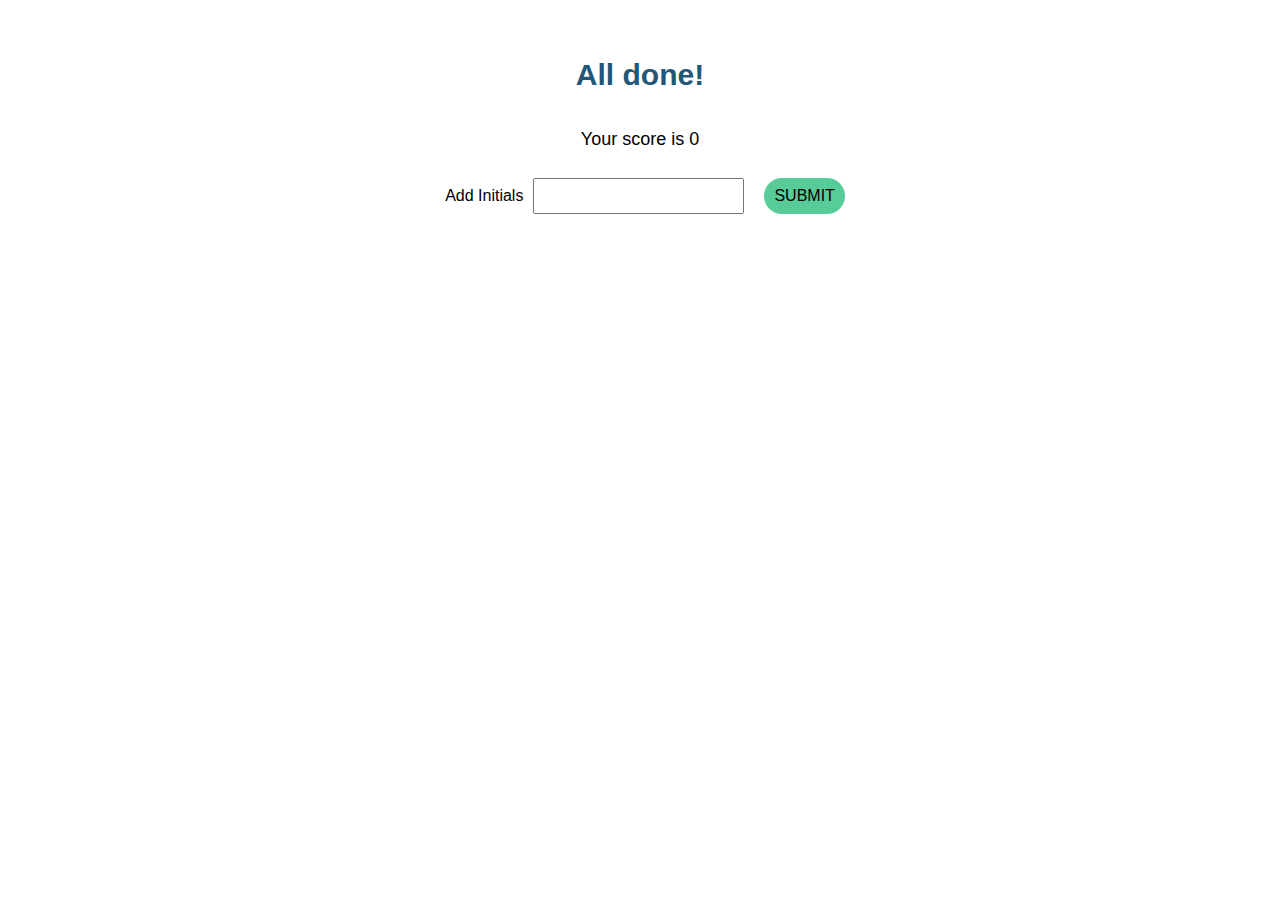
==== highscores.html @ 1467b6ce "page and style set up" ====
<!DOCTYPE html>
    <head>
        <meta charset="utf-8">
        <meta http-equiv="X-UA-Compatible" content="IE=edge">
        <title></title>
        <meta name="description" content="Quiz Highscore Page">
        <meta name="viewport" content="width=device-width, initial-scale=1">
        <link rel="stylesheet" href="assets/css/reset.css" />
        <link rel="stylesheet" href="assets/css/style.css" />
    </head>
    <body>
        <div class = "highscore-page">
            <h1 class = "highscore" >All done!</h1>
            <p class = "highscore">Your score is <span id = "final-score">0</span></p>
            <form class = "high-form">
                <label for="initials">Add Initials</label><br>
                <input type="text" id="initials" name="initials"><br>
                <button class="form-submit">
                SUBMIT
                </button>
            </form>
        </div>
        <script src="" async defer></script>
    </body>
</html>
---- assets/css/style.css ----
:root {
  --darkcoloura: #22577a;
  --medcoloura: #38a3a5;
  --medcolourb: #57cc99;
  --lightcolourb: #80ed99;
  --lightercolourb: #c7f9cc;
}

body {
  margin: auto;
  padding: 40px;
  font-family: "Segoe UI", Tahoma, Geneva, Verdana, sans-serif;
}

.intro {
  text-align: center;
  padding: 20px;
  font-size: 18px;
  color: var(--darkcoloura);
}

.top-nav {
  display: flex;
  justify-content: space-between;
}

a {
  color: var(--medcolourb);
}

header h1 {
  text-align: center;
  color: var(--darkcoloura);
  text-decoration: underline;
  line-height: 120%;
}

nav {
  list-style: none;
  padding: 10px;
  flex-direction: row;
}

#timer {
  color: var(--darkcoloura);
  font-size: 20px;
}

h1 {
  padding: 20px;
  font-size: 30px;
  color: var(--darkcoloura);
}

h2 {
  font-size: 24px;
  padding: 10px;
  color: var(--darkcoloura);
}

.start-button {
  text-align: center;
  padding: 20px;
}

.start {
  font-size: 20px;
  font-weight: bold;
  color: var(--darkcoloura);
  margin-left: auto;
  margin-right: auto;
  padding: 15px 30px;
  background-color: var(--medcolourb);
  border-radius: 20px;
  border: none;
}

.start:hover {
  background-color: var(--lightcolourb);
  /* transition: ease-in-out; */
}
.quiz {
  display: flex;
  flex-direction: column;
  /* display: none; */
}

.answers {
  list-style-type: none;
  margin: 20px;
}

.answer-text {
  padding: 4px 10px;
  background-color: var(--lightercolourb);
  border-radius: 10px;
  line-height: 120%;
}

.answer-text:hover {
  background-color: var(--medcolourb);
}

/* Highscore page styles*/

.highscore-page {
  display: flex;
  flex-direction: column;
  align-items: center;
}

.highscore-page p {
  font-size: 18px;
}

.high-form {
  display: flex;
  flex-direction: row;
  margin: 10px;
}

.form-submit {
  border: none;
  background-color: var(--medcolourb);
  border-radius: 20px;
  padding: 0px 10px;
  margin-left: 20px;
}

.high-form label {
  margin: 10px;
}

.highscore {
  padding: 0;
  margin: 20px;
}

/* Hidden sections */

#hidden-quiz {
  display: none;
}

#start-page-hidden {
  display: none;
}
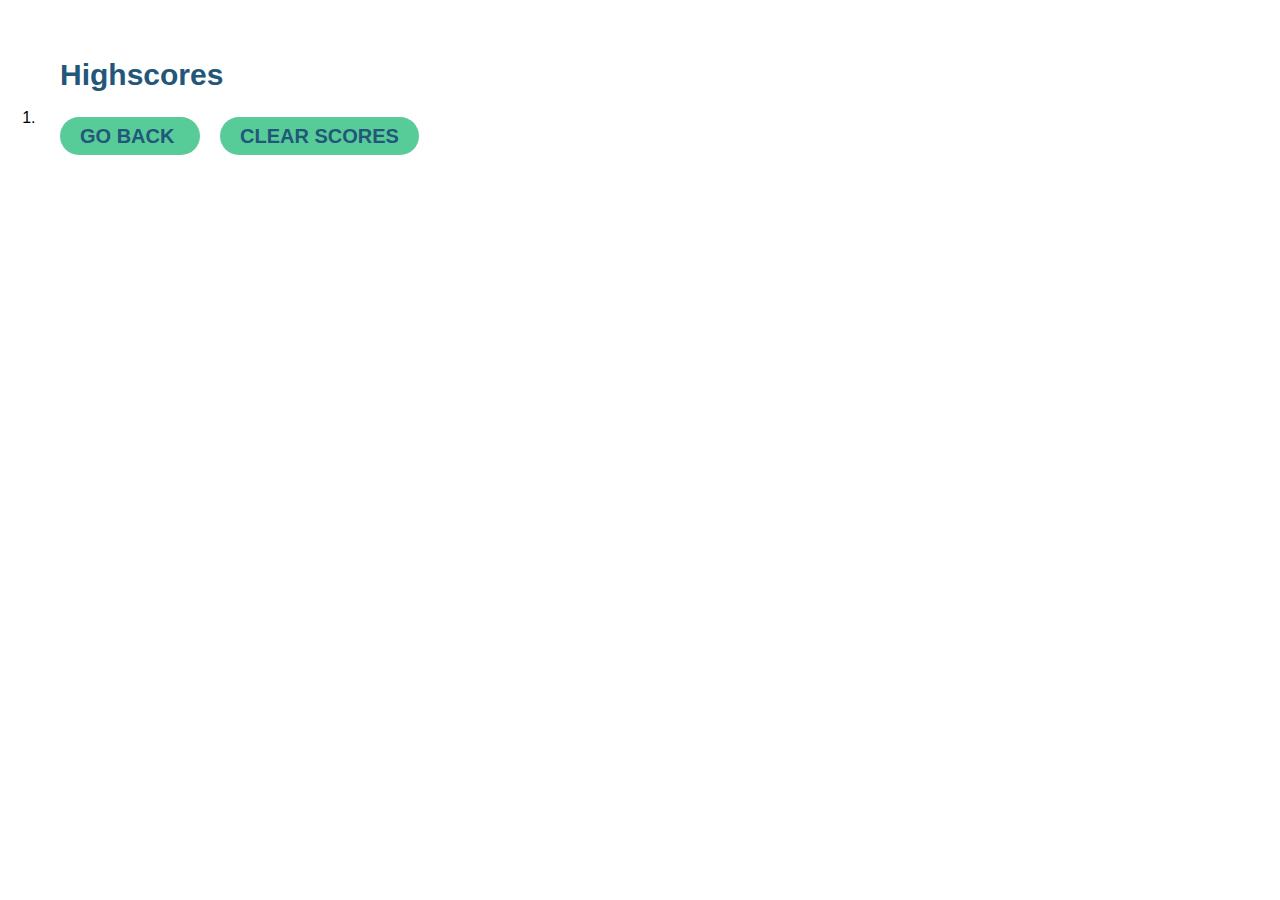
==== commit 2b18de3a: "highscores page & leaderboard" ====
--- a/highscores.html
+++ b/highscores.html
@@ -10,16 +10,20 @@
     </head>
     <body>
         <div class = "highscore-page">
-            <h1 class = "highscore" >All done!</h1>
-            <p class = "highscore">Your score is <span id = "final-score">0</span></p>
-            <form class = "high-form">
-                <label for="initials">Add Initials</label><br>
-                <input type="text" id="initials" name="initials"><br>
-                <button class="form-submit">
-                SUBMIT
-                </button>
-            </form>
+            <h1 class = "highscore" >Highscores</h1>
+            <ol>
+            <div id = "score-table"></div>
+            <div class = "high-score-buttons">
+                <a href="index.html">
+                GO BACK
+                </a>
+                <a href="#" id = clear-scores>
+                CLEAR SCORES
+                </a>
+            </div>
+            </ol>
         </div>
-        <script src="" async defer></script>
+        <script src="assets/js/highscores-script.js" async defer></script>
+ 
     </body>
 </html>--- a/assets/css/style.css
+++ b/assets/css/style.css
@@ -69,9 +69,9 @@
   color: var(--darkcoloura);
   margin-left: auto;
   margin-right: auto;
-  padding: 15px 30px;
+  padding: 10px 20px;
   background-color: var(--medcolourb);
-  border-radius: 20px;
+  border-radius: 30px;
   border: none;
 }
 
@@ -106,10 +106,31 @@
 .highscore-page {
   display: flex;
   flex-direction: column;
+}
+
+.score-table {
+  background-color: var(--medcolourb);
+  margin: 20px;
+  padding: 10px;
+}
+
+.high-score-button {
+  display: flex;
+  flex-direction: row;
+}
+
+.high-score-buttons a:hover {
+  background-color: var(--lightcolourb);
+}
+/* Submit score styles*/
+
+.highscore-page-submit {
+  display: flex;
+  flex-direction: column;
   align-items: center;
 }
 
-.highscore-page p {
+.highscore-page-submit p {
   font-size: 18px;
 }
 
@@ -119,16 +140,35 @@
   margin: 10px;
 }
 
-.form-submit {
+.button,
+.high-score-buttons a {
   border: none;
   background-color: var(--medcolourb);
+  margin-left: 20px;
+  font-size: 20px;
+  font-weight: bold;
+  color: var(--darkcoloura);
+  padding: 8px 20px;
+  background-color: var(--medcolourb);
   border-radius: 20px;
-  padding: 0px 10px;
-  margin-left: 20px;
+  text-decoration: none;
 }
 
+.form-submit:hover {
+  background-color: var(--lightcolourb);
+}
 .high-form label {
   margin: 10px;
+  font-size: 20px;
+  color: var(--darkcoloura);
+}
+
+.high-form input {
+  border-top: transparent;
+  border-left: transparent;
+  border-right: transparent;
+  border-bottom: 2px dotted var(--darkcoloura);
+  outline-color: var(--medcolourb);
 }
 
 .highscore {
@@ -136,12 +176,21 @@
   margin: 20px;
 }
 
+.highscore-page p {
+  font-size: 30px;
+  color: var(--darkcoloura);
+}
+
 /* Hidden sections */
 
-#hidden-quiz {
+.hidden {
   display: none;
 }
 
-#start-page-hidden {
+/* .hidden-starter-page {
   display: none;
 }
+
+.final-score {
+  display: none;
+} */
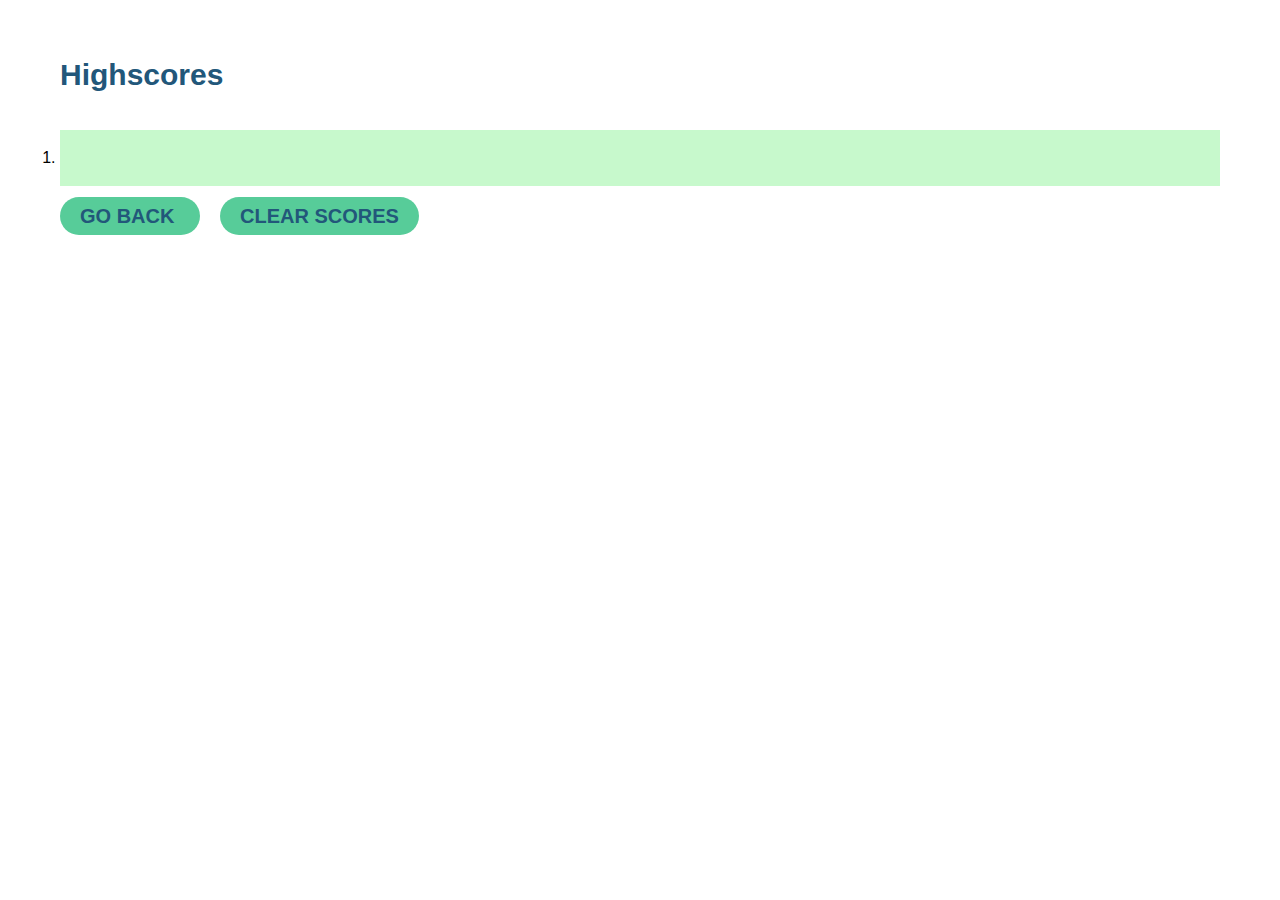
==== commit 2607fe82: "leaderboard" ====
--- a/highscores.html
+++ b/highscores.html
@@ -24,6 +24,5 @@
             </ol>
         </div>
         <script src="assets/js/highscores-script.js" async defer></script>
- 
     </body>
 </html>--- a/assets/css/style.css
+++ b/assets/css/style.css
@@ -186,11 +186,3 @@
 .hidden {
   display: none;
 }
-
-/* .hidden-starter-page {
-  display: none;
-}
-
-.final-score {
-  display: none;
-} */
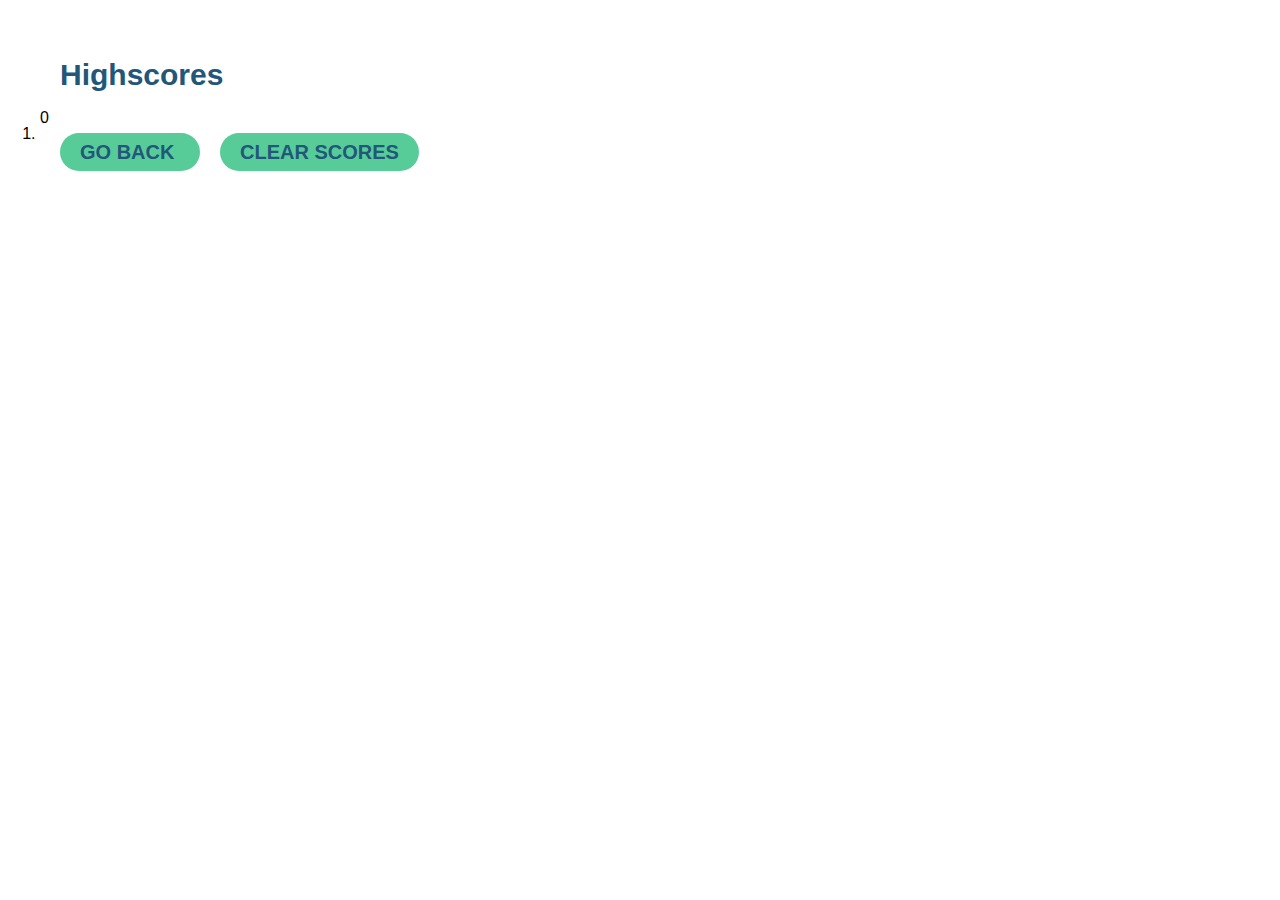
==== commit d9aabe7e: "highscores page edit" ====
--- a/highscores.html
+++ b/highscores.html
@@ -11,8 +11,8 @@
     <body>
         <div class = "highscore-page">
             <h1 class = "highscore" >Highscores</h1>
-            <ol>
-            <div id = "score-table"></div>
+            <ol id = "score-table">
+            </ol>
             <div class = "high-score-buttons">
                 <a href="index.html">
                 GO BACK
@@ -21,7 +21,6 @@
                 CLEAR SCORES
                 </a>
             </div>
-            </ol>
         </div>
         <script src="assets/js/highscores-script.js" async defer></script>
     </body>
--- a/assets/css/style.css
+++ b/assets/css/style.css
@@ -41,9 +41,10 @@
   flex-direction: row;
 }
 
-#timer {
+.keep-score {
   color: var(--darkcoloura);
   font-size: 20px;
+  padding: 5px;
 }
 
 h1 {
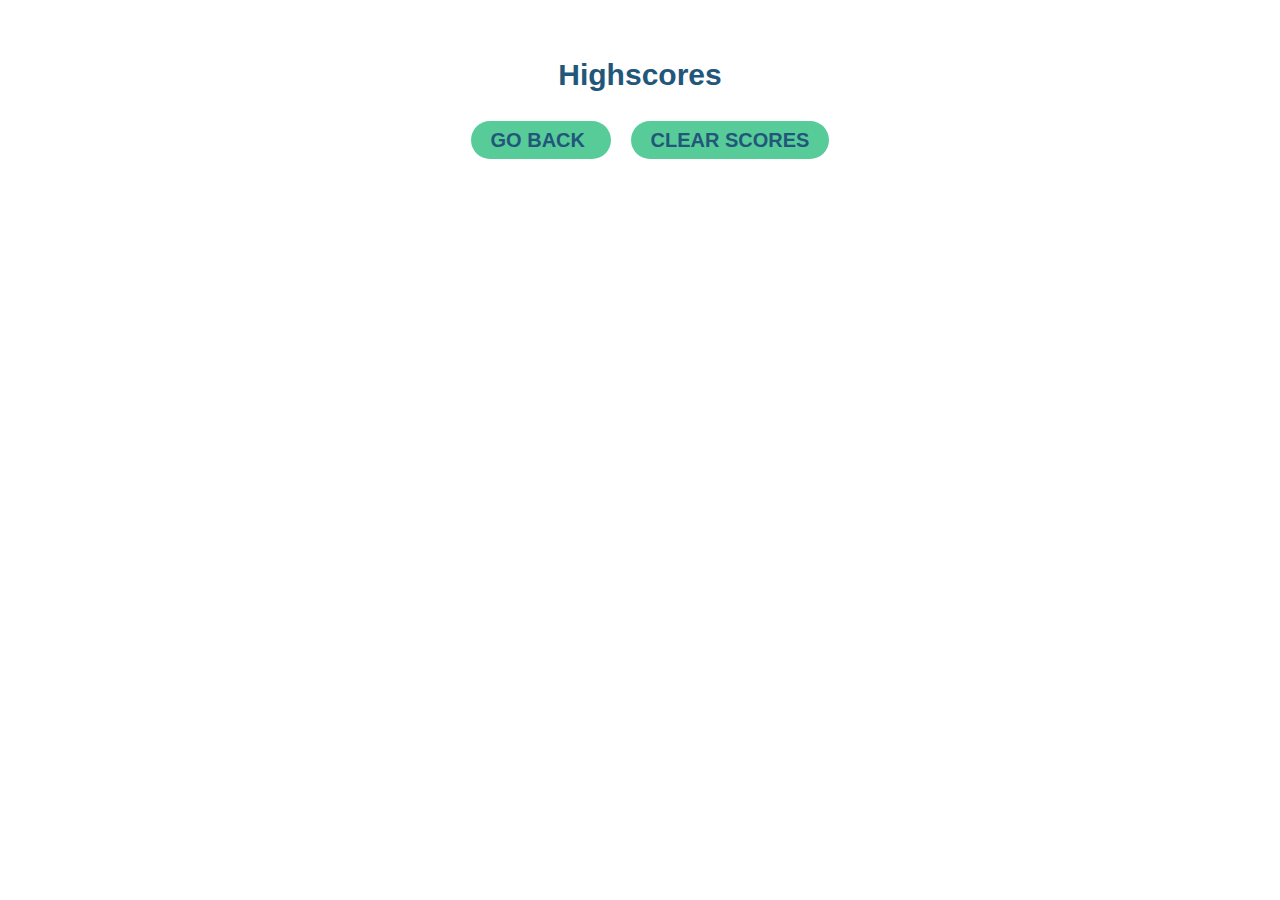
==== commit a7c4e0fe: "comments added" ====
--- a/highscores.html
+++ b/highscores.html
@@ -2,7 +2,7 @@
     <head>
         <meta charset="utf-8">
         <meta http-equiv="X-UA-Compatible" content="IE=edge">
-        <title></title>
+        <title>Highscore Page</title>
         <meta name="description" content="Quiz Highscore Page">
         <meta name="viewport" content="width=device-width, initial-scale=1">
         <link rel="stylesheet" href="assets/css/reset.css" />
--- a/assets/css/style.css
+++ b/assets/css/style.css
@@ -12,6 +12,18 @@
   font-family: "Segoe UI", Tahoma, Geneva, Verdana, sans-serif;
 }
 
+h1 {
+  padding: 20px;
+  font-size: 30px;
+  color: var(--darkcoloura);
+}
+
+h2 {
+  font-size: 24px;
+  padding: 10px;
+  color: var(--darkcoloura);
+}
+
 .intro {
   text-align: center;
   padding: 20px;
@@ -40,6 +52,7 @@
   padding: 10px;
   flex-direction: row;
 }
+/* Timer & Score tracker*/
 
 .keep-score {
   color: var(--darkcoloura);
@@ -47,17 +60,7 @@
   padding: 5px;
 }
 
-h1 {
-  padding: 20px;
-  font-size: 30px;
-  color: var(--darkcoloura);
-}
-
-h2 {
-  font-size: 24px;
-  padding: 10px;
-  color: var(--darkcoloura);
-}
+/* Start button*/
 
 .start-button {
   text-align: center;
@@ -78,8 +81,10 @@
 
 .start:hover {
   background-color: var(--lightcolourb);
-  /* transition: ease-in-out; */
-}
+}
+
+/* Quiz */
+
 .quiz {
   display: flex;
   flex-direction: column;
@@ -107,12 +112,12 @@
 .highscore-page {
   display: flex;
   flex-direction: column;
-}
-
-.score-table {
-  background-color: var(--medcolourb);
-  margin: 20px;
-  padding: 10px;
+  align-items: center;
+  text-align: center;
+}
+
+#score-table {
+  padding: 0px 0px 20px 0px;
 }
 
 .high-score-button {
@@ -123,15 +128,23 @@
 .high-score-buttons a:hover {
   background-color: var(--lightcolourb);
 }
-/* Submit score styles*/
-
-.highscore-page-submit {
+
+.highscore-page li {
+  background-color: var(--lightercolourb);
+  padding: 5px 20px;
+  font-size: 18px;
+  margin: 20px 40px;
+}
+
+/* Submit form styles*/
+
+.highscore-submit {
   display: flex;
   flex-direction: column;
   align-items: center;
 }
 
-.highscore-page-submit p {
+.highscore-submit p {
   font-size: 18px;
 }
 
@@ -173,8 +186,8 @@
 }
 
 .highscore {
-  padding: 0;
-  margin: 20px;
+  padding: 20px;
+  margin: auto;
 }
 
 .highscore-page p {
